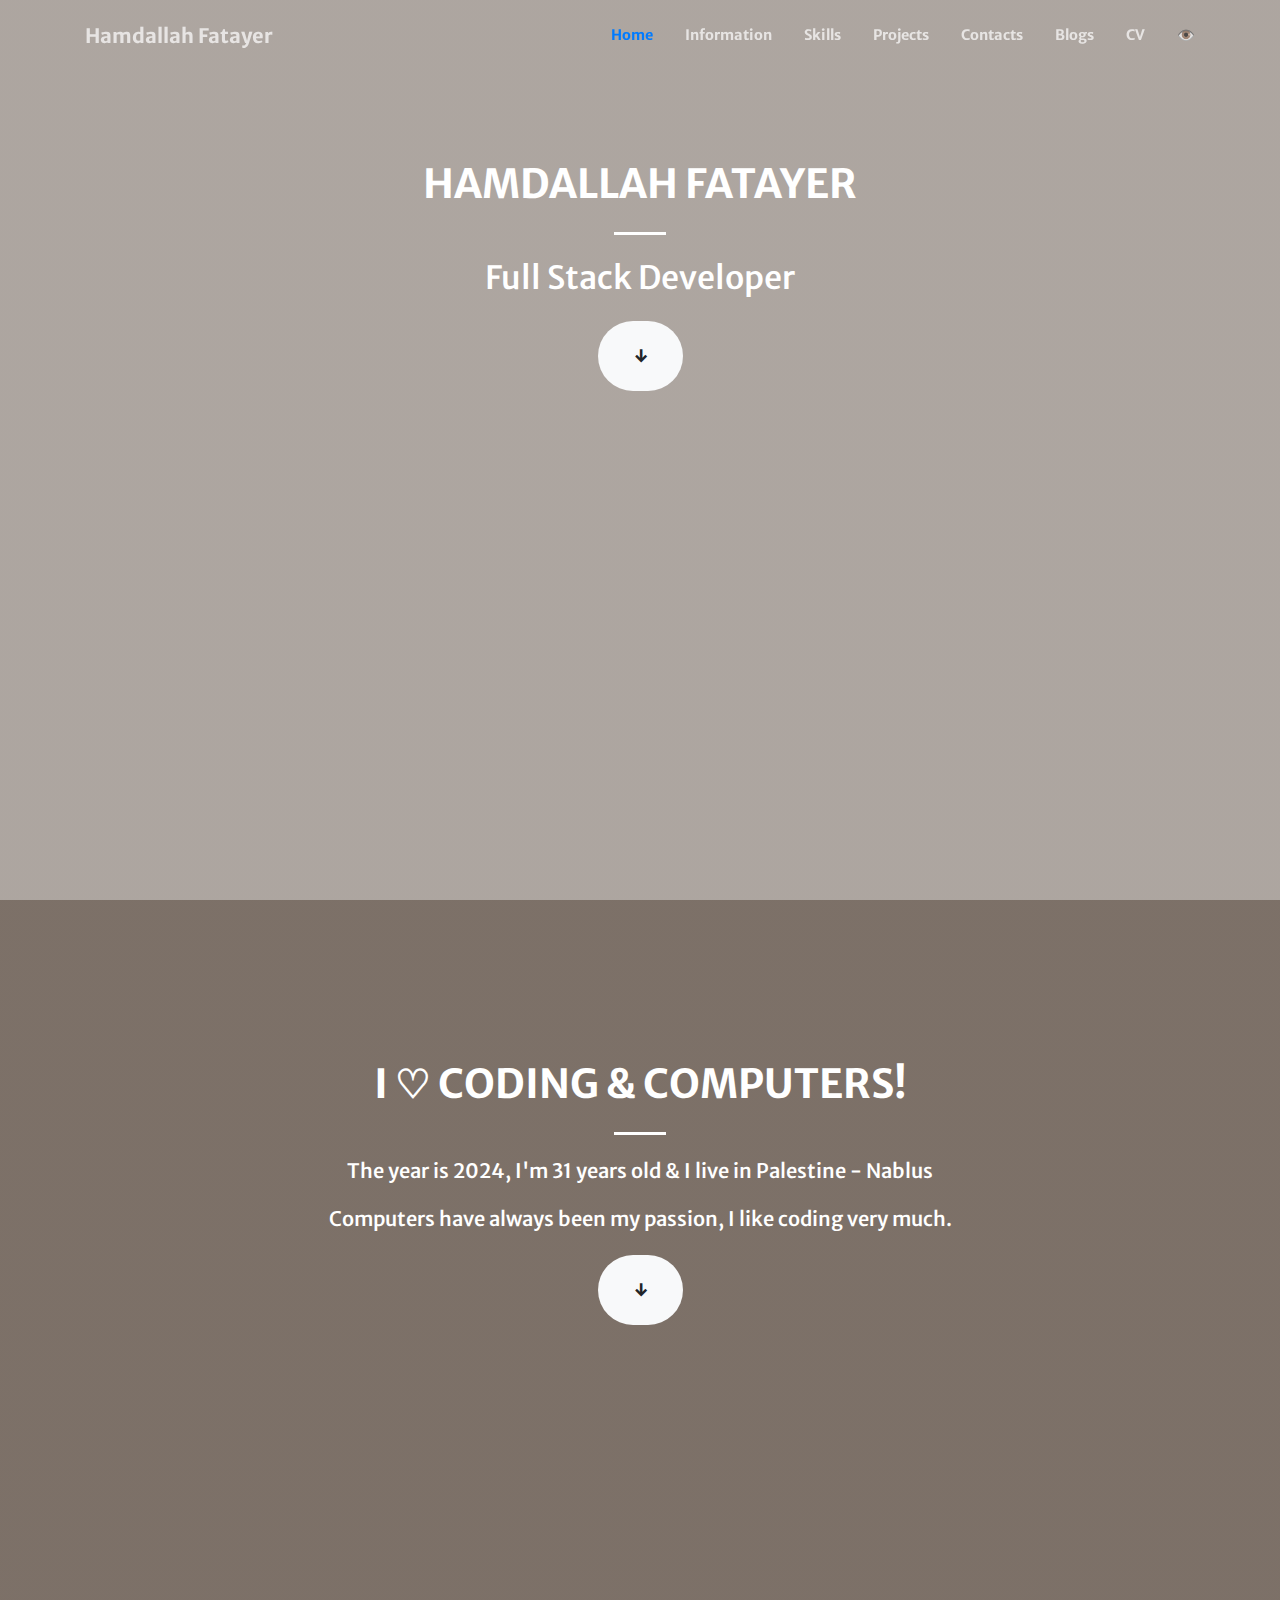
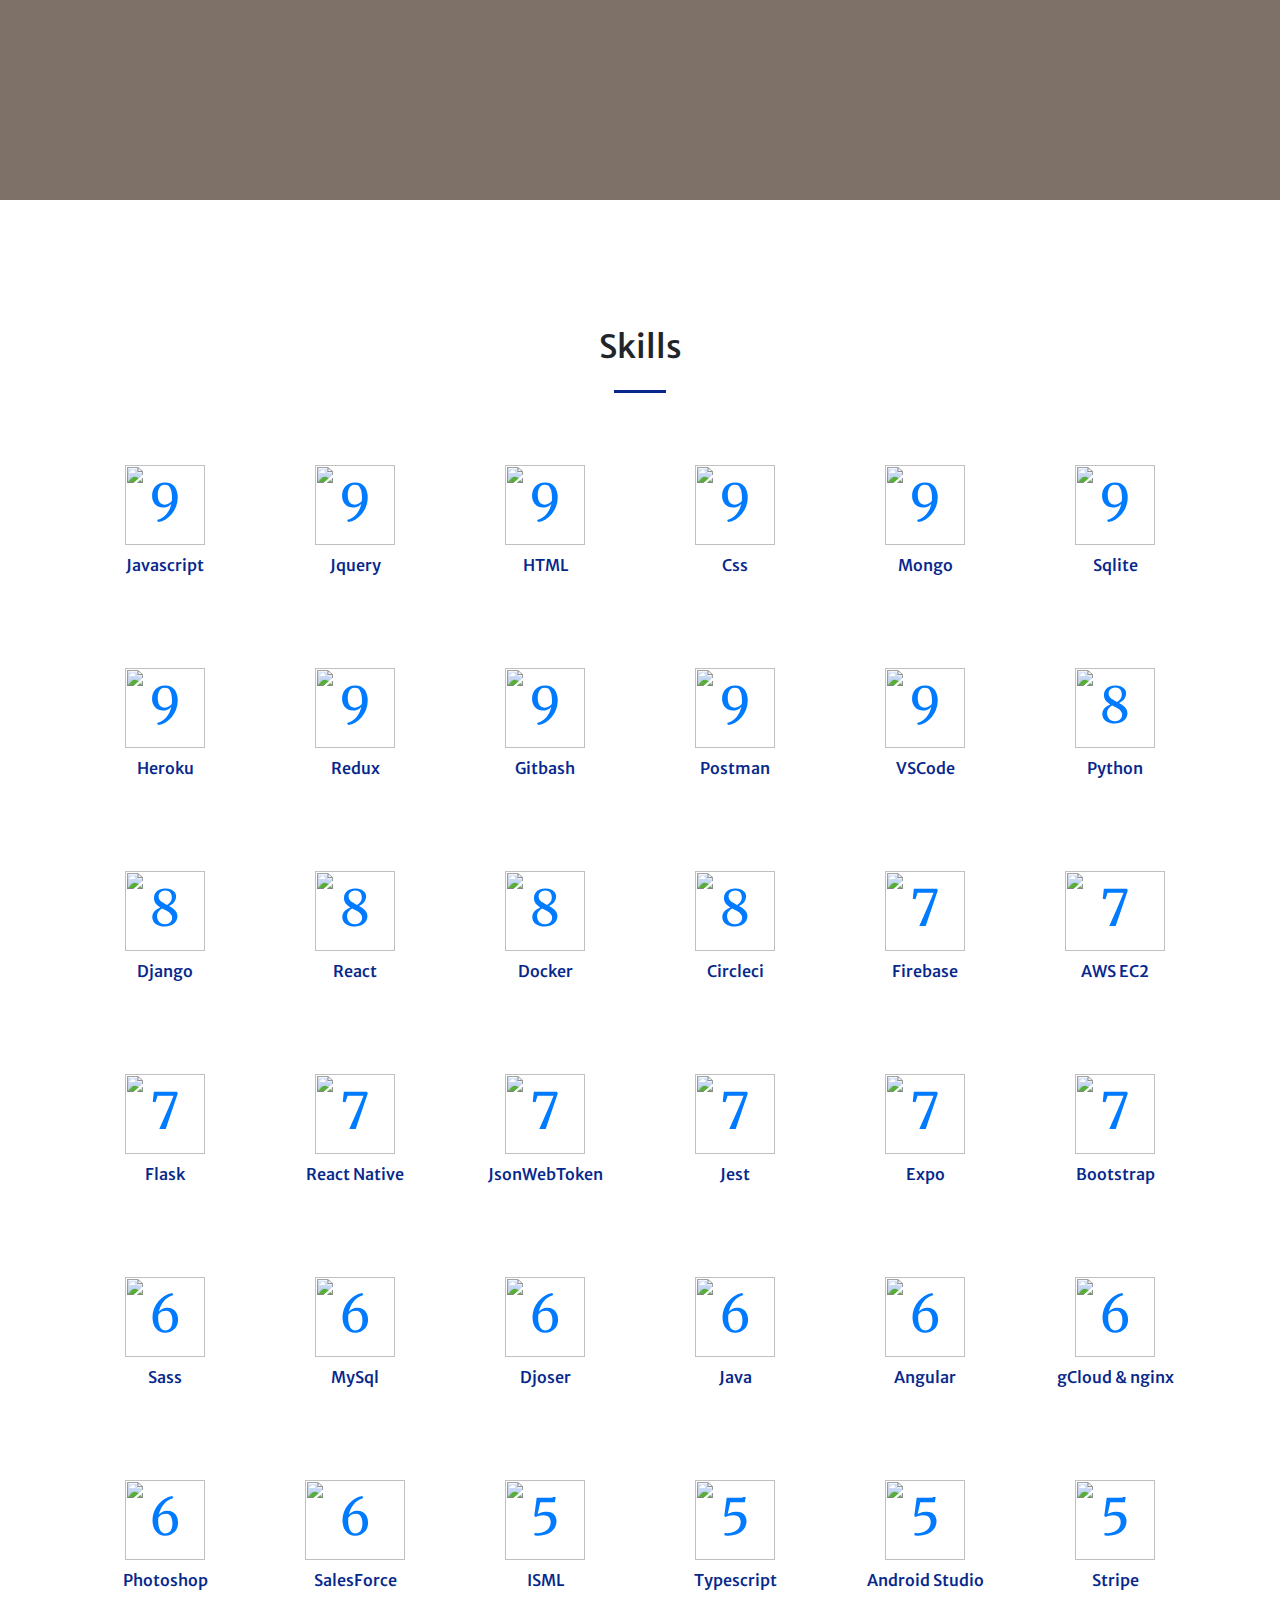
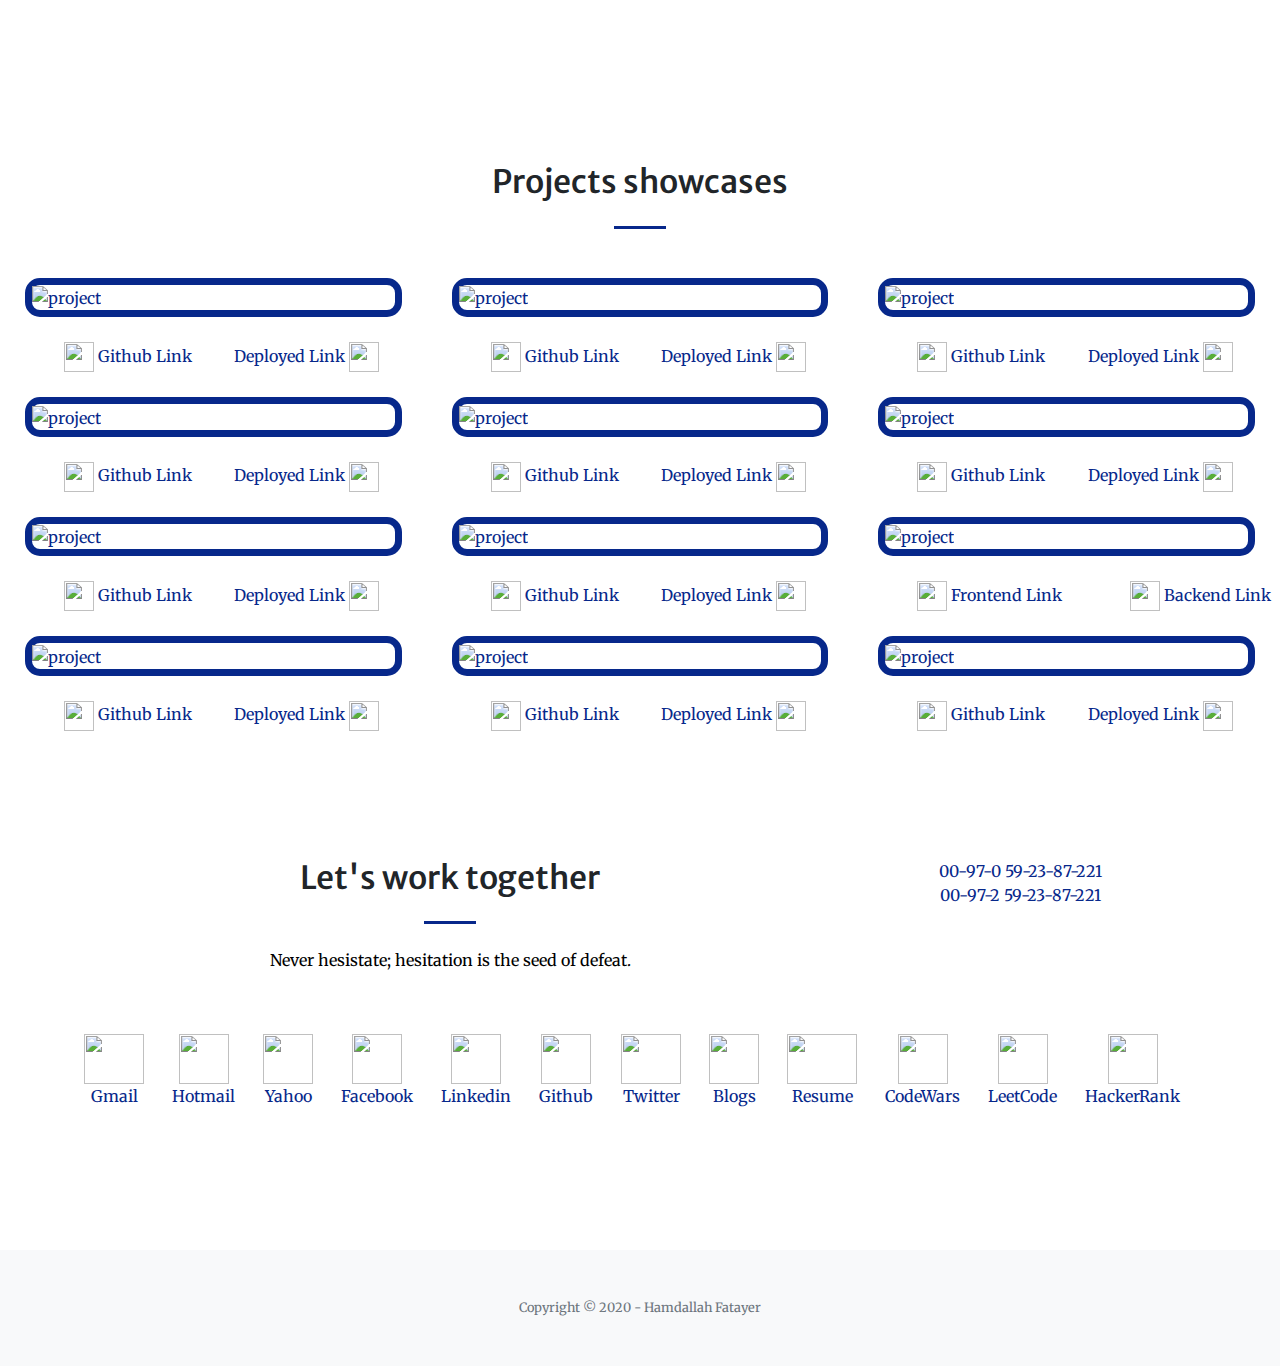
==== index.html @ 890519b6 "." ====
<!DOCTYPE html>
<html lang="en">

<head>
    <meta charset="utf-8" />
    <meta name="viewport" content="width=device-width, initial-scale=1, shrink-to-fit=no" />
    <meta name="description" content="" />
    <meta name="author" content="" />
    <title>Hamdallah Fatayer</title>
    <!-- Favicon-->
    <link rel="icon" type="image/x-icon" href="static/assets/img/favicon.ico" />
    <!-- Font Awesome icons (free version)-->
    <script src="https://use.fontawesome.com/releases/v5.15.1/js/all.js" crossorigin="anonymous"></script>
    <!-- Google fonts-->
    <link href="https://fonts.googleapis.com/css?family=Merriweather+Sans:400,700" rel="stylesheet" />
    <link href="https://fonts.googleapis.com/css?family=Merriweather:400,300,300italic,400italic,700,700italic"
        rel="stylesheet" type="text/css" />
    <!-- Third party plugin CSS-->
    <link href="https://cdnjs.cloudflare.com/ajax/libs/magnific-popup.js/1.1.0/magnific-popup.min.css"
        rel="stylesheet" />
    <!-- Core theme CSS (includes Bootstrap)-->
    <link href="css.css" rel="stylesheet" />
</head>

<body id="page-top">
    <!-- Navigation-->
    <nav class="navbar navbar-expand-lg navbar-light fixed-top py-3" id="mainNav">
        <div class="container">
            <a class="navbar-brand js-scroll-trigger" href="#page-top">Hamdallah Fatayer</a>
            <button class="navbar-toggler navbar-toggler-right" type="button" data-toggle="collapse"
                data-target="#navbarResponsive" aria-controls="navbarResponsive" aria-expanded="false"
                aria-label="Toggle navigation"><span class="navbar-toggler-icon"></span></button>
            <div class="collapse navbar-collapse" id="navbarResponsive">
                <ul class="navbar-nav ml-auto my-2 my-lg-0">
                    <li class="nav-item"><a class="nav-link js-scroll-trigger" href="#home">Home</a></li>
                    <li class="nav-item"><a class="nav-link js-scroll-trigger" href="#information">Information</a></li>
                    <li class="nav-item"><a class="nav-link js-scroll-trigger" href="#skills">Skills</a></li>
                    <li class="nav-item"><a class="nav-link js-scroll-trigger" href="#portfolio">Projects</a></li>
                    <li class="nav-item"><a class="nav-link js-scroll-trigger" href="#contacts">Contacts</a></li>
                    <li class="nav-item"><a class="nav-link js-scroll-trigger"
                            href="https://hamdallahfatayer.blogspot.com/" target="_blank">Blogs</a></li>
                    <li class="nav-item"><a class="nav-link js-scroll-trigger"
                            href="https://drive.google.com/file/d/1QhxyIwPO_ka_cgSjsZpjUd3bRYrobIJH/view?usp=sharing"
                            target="_blank">CV</a></li>
                    <li class="nav-item"><a class="nav-link js-scroll-trigger" id='views'>👁</a></li>
                </ul>
            </div>
        </div>
    </nav>
    <!-- Home-->
    <header class="masthead" id='home'>
        <div class="container h-100">
            <div class="row h-100 align-items-center justify-content-center text-center">
                <div class="col-lg-10 align-self-end">
                    <h1 class="text-uppercase text-white font-weight-bold">Hamdallah Fatayer</h1>
                    <hr class="divider light my-4" />
                </div>
                <div class="col-lg-8 align-self-baseline">
                    <h2 class="mb-4" style="color:white">Full Stack Developer</h2>
                    <a class="btn btn-light btn-xl js-scroll-trigger" style="font-size: 20px" href="#information">↓</a>
                </div>
            </div>
        </div>
    </header>
    <!-- Main-->
    <header class="masthead2" id="information">
        <div class="container h-100">
            <div class="row h-100 align-items-center justify-content-center text-center">
                <div class="col-lg-10 align-self-end">
                    <h1 class="text-uppercase text-white font-weight-bold">I ♡ Coding & Computers!</h1>
                    <hr class="divider light my-4" />
                </div>
                <div class="col-lg-8 align-self-baseline">
                    <h5 class="mb-4" style="color:white">The year is 2024, I'm 31 years old & I live in Palestine -
                        Nablus</h5>
                    <h5 class="mb-4" style="color:white">Computers have always been my passion, I like coding very much.
                    </h5>
                    <a class="btn btn-light btn-xl js-scroll-trigger" style="font-size: 20px" href="#skills">↓</a>
                </div>
            </div>
        </div>
    </header>
    <!-- Skills-->
    <section class="page-section" id="skills">
        <div class="container">
            <h2 class="text-center mt-0">Skills</h2>
            <hr class="divider my-4" />
            <div class="row">
                <div class="mt-5"
                    style="margin:35px; display:flex; flex-flow:column; align-items:center; width:120px; height:120px;">
                    <img class="flip-image" src="https://i.imgur.com/jiWIM42.png" width="80px" height="80px"></img>
                    <p class="rate">9</p>
                    <h3 class="h6 mb-2">Javascript</h3>
                </div>
                <div class="mt-5"
                    style="margin:35px; display:flex; flex-flow:column; align-items:center; width:120px; height:120px;">
                    <img class="flip-image"
                        src="https://encrypted-tbn0.gstatic.com/images?q=tbn:ANd9GcTfh0VmHkafOJ0l3uWTOlQen7rtCUWucOmm0w&usqp=CAU"
                        width="80px" height="80px"></img>
                    <p class="rate">9</p>
                    <h3 class="h6 mb-2">Jquery</h3>
                </div>
                <div class="mt-5"
                    style="margin:35px; display:flex; flex-flow:column; align-items:center; width:120px; height:120px;">
                    <img class="flip-image" src="https://i.imgur.com/KE9OK3U.png" width="80px" height="80px"></img>
                    <p class="rate">9</p>
                    <h3 class="h6 mb-2">HTML</h3>
                </div>
                <div class="mt-5"
                    style="margin:35px; display:flex; flex-flow:column; align-items:center; width:120px; height:120px;">
                    <img class="flip-image" src="https://i.imgur.com/5Q5BhxP.png" width="80px" height="80px"></img>
                    <p class="rate">9</p>
                    <h3 class="h6 mb-2">Css</h3>
                </div>
                <div class="mt-5"
                    style="margin:35px; display:flex; flex-flow:column; align-items:center; width:120px; height:120px;">
                    <img class="flip-image" src="https://i.imgur.com/PSXeVMv.jpg" width="80px" height="80px"></img>
                    <p class="rate">9</p>
                    <h3 class="h6 mb-2">Mongo</h3>
                </div>
                <div class="mt-5"
                    style="margin:35px; display:flex; flex-flow:column; align-items:center; width:120px; height:120px;">
                    <img class="flip-image" src="https://i.imgur.com/y23YJGp.png" width="80px" height="80px"></img>
                    <p class="rate">9</p>
                    <h3 class="h6 mb-2">Sqlite</h3>
                </div>
                <div class="mt-5"
                    style="margin:35px; display:flex; flex-flow:column; align-items:center; width:120px; height:120px;">
                    <img class="flip-image" src="https://i.imgur.com/Q5Ra0JT.png" width="80px" height="80px"></img>
                    <p class="rate">9</p>
                    <h3 class="h6 mb-2">Heroku</h3>
                </div>
                <div class="mt-5"
                    style="margin:35px; display:flex; flex-flow:column; align-items:center; width:120px; height:120px;">
                    <img class="flip-image" src="https://i.imgur.com/2ltrCrS.png" width="80px" height="80px"></img>
                    <p class="rate">9</p>
                    <h3 class="h6 mb-2">Redux</h3>
                </div>
                <div class="mt-5"
                    style="margin:35px; display:flex; flex-flow:column; align-items:center; width:120px; height:120px;">
                    <img class="flip-image" src="https://i.imgur.com/5ym77hX.png" width="80px" height="80px"></img>
                    <p class="rate">9</p>
                    <h3 class="h6 mb-2">Gitbash</h3>
                </div>
                <div class="mt-5"
                    style="margin:35px; display:flex; flex-flow:column; align-items:center; width:120px; height:120px;">
                    <img class="flip-image" src="https://i.imgur.com/DebnlRF.png" width="80px" height="80px"></img>
                    <p class="rate">9</p>
                    <h3 class="h6 mb-2">Postman</h3>
                </div>
                <div class="mt-5"
                    style="margin:35px; display:flex; flex-flow:column; align-items:center; width:120px; height:120px;">
                    <img class="flip-image" src="https://i.imgur.com/xgA8wZV.png" width="80px" height="80px"></img>
                    <p class="rate">9</p>
                    <h3 class="h6 mb-2">VSCode</h3>
                </div>
                <div class="mt-5"
                    style="margin:35px; display:flex; flex-flow:column; align-items:center; width:120px; height:120px;">
                    <img class="flip-image" src="https://i.imgur.com/asySM4L.png" width="80px" height="80px"></img>
                    <p class="rate">8</p>
                    <h3 class="h6 mb-2">Python</h3>
                </div>
                <div class="mt-5"
                    style="margin:35px; display:flex; flex-flow:column; align-items:center; width:120px; height:120px;">
                    <img class="flip-image" src="https://i.imgur.com/EHnE1Qc.png" width="80px" height="80px"></img>
                    <p class="rate">8</p>
                    <h3 class="h6 mb-2">Django</h3>
                </div>
                <div class="mt-5"
                    style="margin:35px; display:flex; flex-flow:column; align-items:center; width:120px; height:120px;">
                    <img class="flip-image" src="https://i.imgur.com/WrOKPRk.png" width="80px" height="80px"></img>
                    <p class="rate">8</p>
                    <h3 class="h6 mb-2">React</h3>
                </div>
                <div class="mt-5"
                    style="margin:35px; display:flex; flex-flow:column; align-items:center; width:120px; height:120px;">
                    <img class="flip-image" src="https://i.imgur.com/ri2cvJd.png" width="80px" height="80px"></img>
                    <p class="rate">8</p>
                    <h3 class="h6 mb-2">Docker</h3>
                </div>
                <div class="mt-5"
                    style="margin:35px; display:flex; flex-flow:column; align-items:center; width:120px; height:120px;">
                    <img class="flip-image" src="https://i.imgur.com/V4G3mHW.png" width="80px" height="80px"></img>
                    <p class="rate">8</p>
                    <h3 class="h6 mb-2">Circleci</h3>
                </div>
                <div class="mt-5"
                    style="margin:35px; display:flex; flex-flow:column; align-items:center; width:120px; height:120px;">
                    <img class="flip-image" src="https://i.imgur.com/e5mpI2E.png" width="80px" height="80px"></img>
                    <p class="rate">7</p>
                    <h3 class="h6 mb-2">Firebase</h3>
                </div>
                <div class="mt-5"
                    style="margin:35px; display:flex; flex-flow:column; align-items:center; width:120px; height:120px;">
                    <img class="flip-image" src="https://i.imgur.com/xtCbXda.png" width="100px" height="80px"></img>
                    <p class="rate">7</p>
                    <h3 class="h6 mb-2">AWS EC2</h3>
                </div>
                <div class="mt-5"
                    style="margin:35px; display:flex; flex-flow:column; align-items:center; width:120px; height:120px;">
                    <img class="flip-image" src="https://i.imgur.com/qFQHrf8.png" width="80px" height="80px"></img>
                    <p class="rate">7</p>
                    <h3 class="h6 mb-2">Flask</h3>
                </div>
                <div class="mt-5"
                    style="margin:35px; display:flex; flex-flow:column; align-items:center; width:120px; height:120px;">
                    <img class="flip-image" src="https://i.imgur.com/rB9nqvD.png" width="80px" height="80px"></img>
                    <p class="rate">7</p>
                    <h3 class="h6 mb-2">React Native</h3>
                </div>
                <div class="mt-5"
                    style="margin:35px; display:flex; flex-flow:column; align-items:center; width:120px; height:120px;">
                    <img class="flip-image"
                        src="https://i2.wp.com/blog.logrocket.com/wp-content/uploads/2019/07/Screen-Shot-2018-10-11-at-1.40.06-PM.png?fit=1016%2C1034&ssl=1"
                        width="80px" height="80px"></img>
                    <p class="rate">7</p>
                    <h3 class="h6 mb-2">JsonWebToken</h3>
                </div>
                <div class="mt-5"
                    style="margin:35px; display:flex; flex-flow:column; align-items:center; width:120px; height:120px;">
                    <img class="flip-image" src="https://i.imgur.com/16ezo9A.png" width="80px" height="80px"></img>
                    <p class="rate">7</p>
                    <h3 class="h6 mb-2">Jest</h3>
                </div>
                <div class="mt-5"
                    style="margin:35px; display:flex; flex-flow:column; align-items:center; width:120px; height:120px;">
                    <img class="flip-image" src="https://i.imgur.com/tYPleps.png" width="80px" height="80px"></img>
                    <p class="rate">7</p>
                    <h3 class="h6 mb-2">Expo</h3>
                </div>
                <div class="mt-5"
                    style="margin:35px; display:flex; flex-flow:column; align-items:center; width:120px; height:120px;">
                    <img class="flip-image" src="https://miro.medium.com/max/320/0*_rAD9NgK7l6KSlNc.png" width="80px"
                        height="80px"></img>
                    <p class="rate">7</p>
                    <h3 class="h6 mb-2">Bootstrap</h3>
                </div>
                <div class="mt-5"
                    style="margin:35px; display:flex; flex-flow:column; align-items:center; width:120px; height:120px;">
                    <img class="flip-image" src="https://sass-lang.com/assets/img/styleguide/seal-color-aef0354c.png"
                        width="80px" height="80px"></img>
                    <p class="rate">6</p>
                    <h3 class="h6 mb-2">Sass</h3>
                </div>
                <div class="mt-5"
                    style="margin:35px; display:flex; flex-flow:column; align-items:center; width:120px; height:120px;">
                    <img class="flip-image" src="https://i.imgur.com/kk1H10U.png" width="80px" height="80px"></img>
                    <p class="rate">6</p>
                    <h3 class="h6 mb-2">MySql</h3>
                </div>
                <div class="mt-5"
                    style="margin:35px; display:flex; flex-flow:column; align-items:center; width:120px; height:120px;">
                    <img class="flip-image" src="https://i.imgur.com/xNJswrQ.png" width="80px" height="80px"></img>
                    <p class="rate">6</p>
                    <h3 class="h6 mb-2">Djoser</h3>
                </div>
                <div class="mt-5"
                    style="margin:35px; display:flex; flex-flow:column; align-items:center; width:120px; height:120px;">
                    <img class="flip-image" src="https://i.imgur.com/TfH1xvo.png" width="80px" height="80px"></img>
                    <p class="rate">6</p>
                    <h3 class="h6 mb-2">Java</h3>
                </div>
                <div class="mt-5"
                    style="margin:35px; display:flex; flex-flow:column; align-items:center; width:120px; height:120px;">
                    <img class="flip-image" src="https://cdn.worldvectorlogo.com/logos/angular-icon.svg" width="80px"
                        height="80px"></img>
                    <p class="rate">6</p>
                    <h3 class="h6 mb-2">Angular</h3>
                </div>
                <div class="mt-5"
                    style="margin:35px; display:flex; flex-flow:column; align-items:center; width:120px; height:120px;">
                    <img class="flip-image" src="https://i.imgur.com/0pC9qlp.png" width="80px" height="80px"></img>
                    <p class="rate">6</p>
                    <h3 class="h6 mb-2">gCloud & nginx</h3>
                </div>
                <div class="mt-5"
                    style="margin:35px; display:flex; flex-flow:column; align-items:center; width:120px; height:120px;">
                    <img class="flip-image" src="https://i.imgur.com/NUloDu6.png" width="80px" height="80px"></img>
                    <p class="rate">6</p>
                    <h3 class="h6 mb-2">Photoshop</h3>
                </div>
                <div class="mt-5"
                    style="margin:35px; display:flex; flex-flow:column; align-items:center; width:120px; height:120px;">
                    <img class="flip-image"
                        src="https://upload.wikimedia.org/wikipedia/commons/thumb/f/f9/Salesforce.com_logo.svg/1024px-Salesforce.com_logo.svg.png"
                        width="100px" height="80px"></img>
                    <p class="rate">6</p>
                    <h3 class="h6 mb-2">SalesForce</h3>
                </div>
                <div class="mt-5"
                    style="margin:35px; display:flex; flex-flow:column; align-items:center; width:120px; height:120px;">
                    <img class="flip-image" src="https://i.imgur.com/Bmk6jyC.png" width="80px" height="80px"></img>
                    <p class="rate">5</p>
                    <h3 class="h6 mb-2">ISML</h3>
                </div>
                <div class="mt-5"
                    style="margin:35px; display:flex; flex-flow:column; align-items:center; width:120px; height:120px;">
                    <img class="flip-image"
                        src="https://upload.wikimedia.org/wikipedia/commons/thumb/4/4c/Typescript_logo_2020.svg/1200px-Typescript_logo_2020.svg.png"
                        width="80px" height="80px"></img>
                    <p class="rate">5</p>
                    <h3 class="h6 mb-2">Typescript</h3>
                </div>
                <div class="mt-5"
                    style="margin:35px; display:flex; flex-flow:column; align-items:center; width:120px; height:120px;">
                    <img class="flip-image" src="https://i.imgur.com/Fa99T1d.png" width="80px" height="80px"></img>
                    <p class="rate">5</p>
                    <h3 class="h6 mb-2">Android Studio</h3>
                </div>
                <div class="mt-5"
                    style="margin:35px; display:flex; flex-flow:column; align-items:center; width:120px; height:120px;">
                    <img class="flip-image" src="https://cdn.iconscout.com/icon/free/png-512/stripe-2-498440.png"
                        width="80px" height="80px"></img>
                    <p class="rate">5</p>
                    <h3 class="h6 mb-2">Stripe</h3>
                </div>
            </div>
        </div>
    </section>
    <!-- Portfolio-->
    <div id="portfolio">
        <h2 class="text-center mt-0">Projects showcases</h2>
        <hr class="divider my-4" />
        <div class="container-fluid p-0">
            <div class="row no-gutters">
                <div class="col-lg-4 col-sm-6">
                    <a class="portfolio-box" href="#home">
                        <img class="img-fluid" src="https://i.imgur.com/nqobfru.png" alt="project" />
                        <div class="portfolio-box-caption p-3">
                            <div class="project-name" style="color:white;font-weight: bolder;">This Portfolio</div>
                            <div class="project-name" style="color:white">Frontend: Templates - Django</div>
                            <div class="project-name" style="color:white">Backend: Flask</div>
                            <div class="project-name" style="color:white">Database: MongoDB - Atlas</div>
                            <div class="project-name" style="color:white">Deploy: AWS-EC2 + Docker</div>
                        </div>
                    </a>
                    <a href="https://github.com/Hamdalla2/Portfolio" target="_blank" style="margin-left: 5vw;"><img
                            src="https://icon-library.com/images/github-icon-svg/github-icon-svg-13.jpg" width="30px"
                            height="30px"></img> Github Link </a>
                    <a href="#home" style="margin-left: 3vw;"> Deployed Link <img
                            src="https://cdn.icon-icons.com/icons2/1875/PNG/512/deploy_120090.png" width="30px"
                            height="30px"></img></a>
                </div>
                <div class="col-lg-4 col-sm-6">
                    <a class="portfolio-box" href="https://legacy-hotels2.herokuapp.com/" target="_blank">
                        <img class="img-fluid" src="https://i.imgur.com/l3795GA.png" alt="project" />
                        <div class="portfolio-box-caption p-3">
                            <div class="project-name" style="color:white;font-weight: bolder;">Hotel Finder Website
                            </div>
                            <div class="project-name" style="color:white">Frontend: React + Redux + Persist</div>
                            <div class="project-name" style="color:white">Backend: Express + GoogleMap + API</div>
                            <div class="project-name" style="color:white">Database: MongoDB - Atlas</div>
                            <div class="project-name" style="color:white">Deploy: Heroku</div>
                        </div>
                    </a>
                    <a href="https://github.com/Hamdalla2/GreenFieldLegacy" target="_blank"
                        style="margin-left: 5vw;"><img
                            src="https://icon-library.com/images/github-icon-svg/github-icon-svg-13.jpg" width="30px"
                            height="30px"></img> Github Link </a>
                    <a href="https://legacy-hotels2.herokuapp.com/" target="_blank" style="margin-left: 3vw;"> Deployed
                        Link <img src="https://cdn.icon-icons.com/icons2/1875/PNG/512/deploy_120090.png" width="30px"
                            height="30px"></img></a>
                </div>
                <div class="col-lg-4 col-sm-6">
                    <a class="portfolio-box" href="https://kiddoi.web.app/" target="_blank">
                        <img class="img-fluid" src="https://i.imgur.com/DiLGVFQ.png" alt="project" />
                        <div class="portfolio-box-caption p-3">
                            <div class="project-name" style="color:white;font-weight: bolder;">Android & Web App</div>
                            <div class="project-name" style="color:white">Frontend: ReactNative + Expo</div>
                            <div class="project-name" style="color:white">Backend: Django + Djoser + JWT</div>
                            <div class="project-name" style="color:white">Database: gCloudSql</div>
                            <div class="project-name" style="color:white">Testing: CircleCi</div>
                            <div class="project-name" style="color:white">Deploy: APK + Firebase</div>
                        </div>
                    </a>
                    <a href="https://github.com/Hamdalla2/Kiddo-1" target="_blank" style="margin-left: 5vw;"><img
                            src="https://icon-library.com/images/github-icon-svg/github-icon-svg-13.jpg" width="30px"
                            height="30px"></img> Github Link </a>
                    <a href="https://kiddoi.web.app/" target="_blank" style="margin-left: 3vw;"> Deployed Link <img
                            src="https://cdn.icon-icons.com/icons2/1875/PNG/512/deploy_120090.png" width="30px"
                            height="30px"></img></a>
                </div>
                <div class="col-lg-4 col-sm-6">
                    <a class="portfolio-box" href="https://twittrer2.web.app/" target="_blank">
                        <img class="img-fluid" src="https://i.imgur.com/RcZnaBj.png" alt="project" />
                        <div class="portfolio-box-caption p-3">
                            <div class="project-name" style="color:white;font-weight: bolder;">Twitter Replica</div>
                            <div class="project-name" style="color:white">Frontend: React - Redux</div>
                            <div class="project-name" style="color:white">Backend: Flask</div>
                            <div class="project-name" style="color:white">Database: MongoDB - Atlas</div>
                            <div class="project-name" style="color:white">Deploy: Heruko + Docker</div>
                        </div>
                    </a>
                    <a href="https://github.com/Twittrer/TwitterRepo" target="_blank" style="margin-left: 5vw;"><img
                            src="https://icon-library.com/images/github-icon-svg/github-icon-svg-13.jpg" width="30px"
                            height="30px"></img> Github Link </a>
                    <a href="https://twittrer2.web.app/" target="_blank" style="margin-left: 3vw;"> Deployed Link <img
                            src="https://cdn.icon-icons.com/icons2/1875/PNG/512/deploy_120090.png" width="30px"
                            height="30px"></img></a>
                </div>
                <div class="col-lg-4 col-sm-6">
                    <a class="portfolio-box" href="https://connectfourxoro.herokuapp.com/" target="_blank">
                        <img class="img-fluid" src="https://i.imgur.com/SNsj9dT.png" alt="project" />
                        <div class="portfolio-box-caption">
                            <div class="project-name" style="color:white;font-weight: bolder;">Connect Four Game</div>
                            <div class="project-name" style="color:white">Html + Css</div>
                            <div class="project-name" style="color:white">Javascript + Jquery</div>
                            <div class="project-name" style="color:white">Deploy: Heroku</div>
                        </div>
                    </a>
                    <a href="https://github.com/Hamdalla2/challenge_4" target="_blank" style="margin-left: 5vw;"><img
                            src="https://icon-library.com/images/github-icon-svg/github-icon-svg-13.jpg" width="30px"
                            height="30px"></img> Github Link </a>
                    <a href="https://connectfourxoro.herokuapp.com/" target="_blank" style="margin-left: 3vw;"> Deployed
                        Link <img src="https://cdn.icon-icons.com/icons2/1875/PNG/512/deploy_120090.png" width="30px"
                            height="30px"></img></a>
                </div>
                <div class="col-lg-4 col-sm-6">
                    <a class="portfolio-box" href="https://gamesio.herokuapp.com/" target="_blank">
                        <img class="img-fluid" src="https://i.imgur.com/n2MuZ3U.png" alt="project" />
                        <div class="portfolio-box-caption">
                            <div class="project-name" style="color:white;font-weight: bolder;">Game Hosting Website
                            </div>
                            <div class="project-name" style="color:white">Frontend: React + Redux</div>
                            <div class="project-name" style="color:white">Backend: Nodejs + Express</div>
                            <div class="project-name" style="color:white">Database: MongoDB - Compass</div>
                            <div class="project-name" style="color:white">Deploy: Heroku + Firebase</div>
                        </div>
                    </a>
                    <a href="https://github.com/Hamdalla2/GreenField" target="_blank" style="margin-left: 5vw;"><img
                            src="https://icon-library.com/images/github-icon-svg/github-icon-svg-13.jpg" width="30px"
                            height="30px"></img> Github Link </a>
                    <a href="https://gamesio.herokuapp.com/" target="_blank" style="margin-left: 3vw;"> Deployed Link
                        <img src="https://cdn.icon-icons.com/icons2/1875/PNG/512/deploy_120090.png" width="30px"
                            height="30px"></img></a>
                </div>
                <div class="col-lg-4 col-sm-6">
                    <a class="portfolio-box" href="http://candyvendingmachine.surge.sh/" target="_blank">
                        <img class="img-fluid" src="https://i.imgur.com/S6BI2gA.png" alt="project" />
                        <div class="portfolio-box-caption">
                            <div class="project-name" style="color:white;font-weight: bolder;">Candy Vending Machine
                            </div>
                            <div class="project-name" style="color:white">Frontend: React + Redux</div>
                            <div class="project-name" style="color:white">Deploy: Surge</div>
                        </div>
                    </a>
                    <a href="https://github.com/Hamdalla2/vending-machine" target="_blank"
                        style="margin-left: 5vw;"><img
                            src="https://icon-library.com/images/github-icon-svg/github-icon-svg-13.jpg" width="30px"
                            height="30px"></img> Github Link </a>
                    <a href="https://candyvendingmachine.surge.sh/" target="_blank" style="margin-left: 3vw;"> Deployed
                        Link <img src="https://cdn.icon-icons.com/icons2/1875/PNG/512/deploy_120090.png" width="30px"
                            height="30px"></img></a>
                </div>
                <div class="col-lg-4 col-sm-6">
                    <a class="portfolio-box" href="https:quicksearch.surge.sh" target="_blank">
                        <img class="img-fluid" src="https://i.imgur.com/S80ldtP.png" alt="project" />
                        <div class="portfolio-box-caption">
                            <div class="project-name" style="color:white;font-weight: bolder;">Quick Search</div>
                            <div class="project-name" style="color:white">Frontend: React</div>
                            <div class="project-name" style="color:white">Deploy: Surge</div>
                        </div>
                    </a>
                    <a href="https://github.com/PurpleWitch/HatchwaysTask" target="_blank"
                        style="margin-left: 5vw;"><img
                            src="https://icon-library.com/images/github-icon-svg/github-icon-svg-13.jpg" width="30px"
                            height="30px"></img> Github Link </a>
                    <a href="https://quicksearch.surge.sh" target="_blank" style="margin-left: 3vw;"> Deployed Link <img
                            src="https://cdn.icon-icons.com/icons2/1875/PNG/512/deploy_120090.png" width="30px"
                            height="30px"></img></a>
                </div>
                <div class="col-lg-4 col-sm-6">
                    <a class="portfolio-box" href="https://i.imgur.com/nBbHDNi.png" target="_blank">
                        <img class="img-fluid" src="https://i.imgur.com/nBbHDNi.png" alt="project" />
                        <div class="portfolio-box-caption">
                            <div class="project-name" style="color:white;font-weight: bolder;">Food Supply Mobile (b2b)
                            </div>
                            <div class="project-name" style="color:white">Frontend: React + Redux</div>
                            <div class="project-name" style="color:white">Backend: Java - Spring Boot</div>
                            <div class="project-name" style="color:white">Database: MongoDB - Atlas</div>
                            <div class="project-name" style="color:white">Deploy: APK</div>
                        </div>
                    </a>
                    <a href="https://github.com/Hamdalla2/foodstore-frontend" target="_blank"
                        style="margin-left: 5vw;"><img
                            src="https://icon-library.com/images/github-icon-svg/github-icon-svg-13.jpg" width="30px"
                            height="30px"></img> Frontend Link </a>
                    <a href="https://github.com/Hamdalla2/foodstore-backend" target="_blank"
                        style="margin-left: 5vw;"><img
                            src="https://icon-library.com/images/github-icon-svg/github-icon-svg-13.jpg" width="30px"
                            height="30px"></img> Backend Link </a>
                </div>
                <div class="col-lg-4 col-sm-6">
                    <a class="portfolio-box" href="https://marketxoro.herokuapp.com/" target="_blank">
                        <img class="img-fluid" src="https://i.imgur.com/g6OoGxl.png" alt="project" />
                        <div class="portfolio-box-caption">
                            <div class="project-name" style="color:white;font-weight: bolder;">Online Shopping
                                Simulation Game</div>
                            <div class="project-name" style="color:white">Frontend: React</div>
                            <div class="project-name" style="color:white">Backend: Nodejs + Express</div>
                            <div class="project-name" style="color:white">Database: Mysql</div>
                            <div class="project-name" style="color:white">Deploy: Heroku</div>
                        </div>
                    </a>
                    <a href="https://github.com/Hamdalla2/rbkwbp2-mvp" target="_blank" style="margin-left: 5vw;"><img
                            src="https://icon-library.com/images/github-icon-svg/github-icon-svg-13.jpg" width="30px"
                            height="30px"></img> Github Link </a>
                    <a href="https://marketxoro.herokuapp.com/" target="_blank" style="margin-left: 3vw;"> Deployed Link
                        <img src="https://cdn.icon-icons.com/icons2/1875/PNG/512/deploy_120090.png" width="30px"
                            height="30px"></img></a>
                </div>
                <div class="col-lg-4 col-sm-6">
                    <a class="portfolio-box" href="https://towersxoro.herokuapp.com/" target="_blank">
                        <img class="img-fluid" src="https://i.imgur.com/wjARZ8K.png" alt="project" />
                        <div class="portfolio-box-caption p-3">
                            <div class="project-name" style="color:white;font-weight: bolder;">Fire Tower Game</div>
                            <div class="project-name" style="color:white">Html + Css</div>
                            <div class="project-name" style="color:white">Javascript + Jquery</div>
                            <div class="project-name" style="color:white">Deploy: Heroku</div>
                        </div>
                    </a>
                    <a href="https://github.com/Hamdalla2/towers" target="_blank" style="margin-left: 5vw;"><img
                            src="https://icon-library.com/images/github-icon-svg/github-icon-svg-13.jpg" width="30px"
                            height="30px"></img> Github Link </a>
                    <a href="https://towersxoro.herokuapp.com/" target="_blank" style="margin-left: 3vw;"> Deployed Link
                        <img src="https://cdn.icon-icons.com/icons2/1875/PNG/512/deploy_120090.png" width="30px"
                            height="30px"></img></a>
                </div>
                <div class="col-lg-4 col-sm-6">
                    <a class="portfolio-box" href="https://tictactoexoro.herokuapp.com/index.html" target="_blank">
                        <img class="img-fluid" src="https://i.imgur.com/iGRAkCl.png" alt="project" />
                        <div class="portfolio-box-caption">
                            <div class="project-name" style="color:white;font-weight: bolder;">Tic Tac Toe Game</div>
                            <div class="project-name" style="color:white">Html + Css</div>
                            <div class="project-name" style="color:white">Javascript + Jquery</div>
                            <div class="project-name" style="color:white">Deploy: Heroku</div>
                        </div>
                    </a>
                    <a href="https://github.com/Hamdalla2/challenge_1" target="_blank" style="margin-left: 5vw;"><img
                            src="https://icon-library.com/images/github-icon-svg/github-icon-svg-13.jpg" width="30px"
                            height="30px"></img> Github Link </a>
                    <a href="https://tictactoexoro.herokuapp.com/index.html" target="_blank" style="margin-left: 3vw;">
                        Deployed Link <img src="https://cdn.icon-icons.com/icons2/1875/PNG/512/deploy_120090.png"
                            width="30px" height="30px"></img></a>
                </div>
            </div>
        </div>
    </div>
    <!-- Contacts-->
    <section class="page-section" id="contacts">
        <div class="container">
            <div class="row justify-content-center">
                <div class="col-lg-8 text-center">
                    <h2 class="mt-0">Let's work together</h2>
                    <hr class="divider my-4" />
                    <p class="mb-5" style="color:black">Never hesistate; hesitation is the seed of defeat.</p>
                </div>
                <div class="col-lg-4 ml-auto text-center mb-5 mb-lg-0">
                    <a href="tel:00970592387221"><i class="fas fa-phone fa-3x mb-3 text-muted"></i></a>
                    <a href="tel:00970592387221">
                        <div>00-97-0 59-23-87-221</div>
                    </a>
                    <a href="tel:00970592387221">
                        <div>00-97-2 59-23-87-221</div>
                    </a>
                </div>
            </div>
            <div class="row">
                <div class="text-center" style="margin:14px;">
                    <a href="mailto:hamdalla9@gmail.com"><img src="https://i.imgur.com/sCJuAIP.png" width="60px"
                            height="50px"></img></a>
                    <a class="d-block" href="mailto:hamdalla9@gmail.com">Gmail</a>
                </div>
                <div class="text-center" style="margin:14px;">
                    <a href="mailto:hamdalla2@hotmail.com"><img src="https://i.imgur.com/8L6Okpv.png" width="50px"
                            height="50px"></img></a>
                    <a class="d-block" href="mailto:hamdalla2@hotmail.com">Hotmail</a>
                </div>
                <div class="text-center" style="margin:14px;">
                    <a href="mailto:hamdalla2@yahoo.com"><img
                            src="https://cdn1.iconfinder.com/data/icons/smallicons-logotypes/32/yahoo-512.png"
                            width="50px" height="50px"></img></a>
                    <a class="d-block" href="mailto:hamdalla2@yahoo.com">Yahoo</a>
                </div>
                <div class="text-center" style="margin:14px;">
                    <a href="https://www.facebook.com/hamdallah.fatayer" target="_blank"><img
                            src="https://i.imgur.com/4J5K7oh.png" width="50px" height="50px"></img></a>
                    <a class="d-block" href="https://www.facebook.com/hamdallah.fatayer" target="_blank">Facebook</a>
                </div>
                <div class="text-center" style="margin:14px;">
                    <a href="https://www.linkedin.com/in/hamdallah-fatayer-08052476/" target="_blank"><img
                            src="https://i.imgur.com/t55V1Qt.png" width="50px" height="50px"></img></a>
                    <a class="d-block" href="https://www.linkedin.com/in/hamdallah-fatayer-08052476/"
                        target="_blank">Linkedin</a>
                </div>
                <div class="text-center" style="margin:14px;">
                    <a href="https://github.com/Hamdalla2" target="_blank"><img
                            src="https://image.flaticon.com/icons/png/512/25/25231.png" width="50px"
                            height="50px"></img></a>
                    <a class="d-block" href="https://github.com/Hamdalla2" target="_blank">Github</a>
                </div>
                <div class="text-center" style="margin:14px;">
                    <a href="https://twitter.com/hamdalla2" target="_blank"><img src="https://i.imgur.com/f9UfHh0.png"
                            width="60px" height="50px"></img></a>
                    <a class="d-block" href="https://twitter.com/hamdalla2" target="_blank">Twitter</a>
                </div>
                <div class="text-center" style="margin:14px;">
                    <a href="https://hamdallahfatayer.blogspot.com/" target="_blank"><img
                            src="https://cdn0.iconfinder.com/data/icons/social-networks-and-media-flat-icons/136/Social_Media_Socialmedia_network_share_socialnetwork_network-22-512.png"
                            width="50px" height="50px"></img></a>
                    <a class="d-block" href="https://hamdallahfatayer.blogspot.com/" target="_blank">Blogs</a>
                </div>
                <div class="text-center" style="margin:14px;">
                    <a href="https://drive.google.com/file/d/1QhxyIwPO_ka_cgSjsZpjUd3bRYrobIJH/view?usp=sharing"
                        target="_blank"><img src="https://i.imgur.com/cAKFeys.png" width="70px" height="50px"></img></a>
                    <a class="d-block"
                        href="https://drive.google.com/file/d/1QhxyIwPO_ka_cgSjsZpjUd3bRYrobIJH/view?usp=sharing"
                        target="_blank">Resume</a>
                </div>
                <div class="text-center" style="margin:14px;">
                    <a href="https://www.codewars.com/users/Hamdallah%20Fatayer" target="_blank"><img
                            src="https://i.imgur.com/omkUMc2.png" width="50px" height="50px"></img></a>
                    <a class="d-block" href="https://www.codewars.com/users/Hamdallah%20Fatayer"
                        target="_blank">CodeWars</a>
                </div>
                <div class="text-center" style="margin:14px;">
                    <a href="https://leetcode.com/hamdalla9/" target="_blank"><img
                            src="https://user-images.githubusercontent.com/36547915/97088991-45da5d00-1652-11eb-900f-80d106540f4f.png"
                            width="50px" height="50px"></img></a>
                    <a class="d-block" href="https://leetcode.com/hamdalla9/" target="_blank">LeetCode</a>
                </div>
                <div class="text-center" style="margin:14px;">
                    <a href="https://www.hackerrank.com/hamdalla9" target="_blank"><img
                            src="https://cdn3.iconfinder.com/data/icons/logos-and-brands-adobe/512/160_Hackerrank-512.png"
                            width="50px" height="50px"></img></a>
                    <a class="d-block" href="https://www.hackerrank.com/hamdalla9" target="_blank">HackerRank</a>
                </div>
            </div>
        </div>
    </section>
    <!-- Footer-->
    <footer class="bg-light py-5">
        <div class="container">
            <div class="small text-center text-muted">Copyright © 2020 - Hamdallah Fatayer</div>
        </div>
    </footer>
    <!-- JS-->
    <script src="https://code.jquery.com/jquery-3.5.1.js"></script>
    <script src="https://cdnjs.cloudflare.com/ajax/libs/jquery-easing/1.4.1/jquery.easing.min.js"></script>
    <script src="https://cdn.jsdelivr.net/npm/bootstrap@4.5.3/dist/js/bootstrap.bundle.min.js"></script>
    <script src="https://cdnjs.cloudflare.com/ajax/libs/magnific-popup.js/1.1.0/jquery.magnific-popup.min.js"></script>
    <script src="js.js"></script>
</body>

</html>
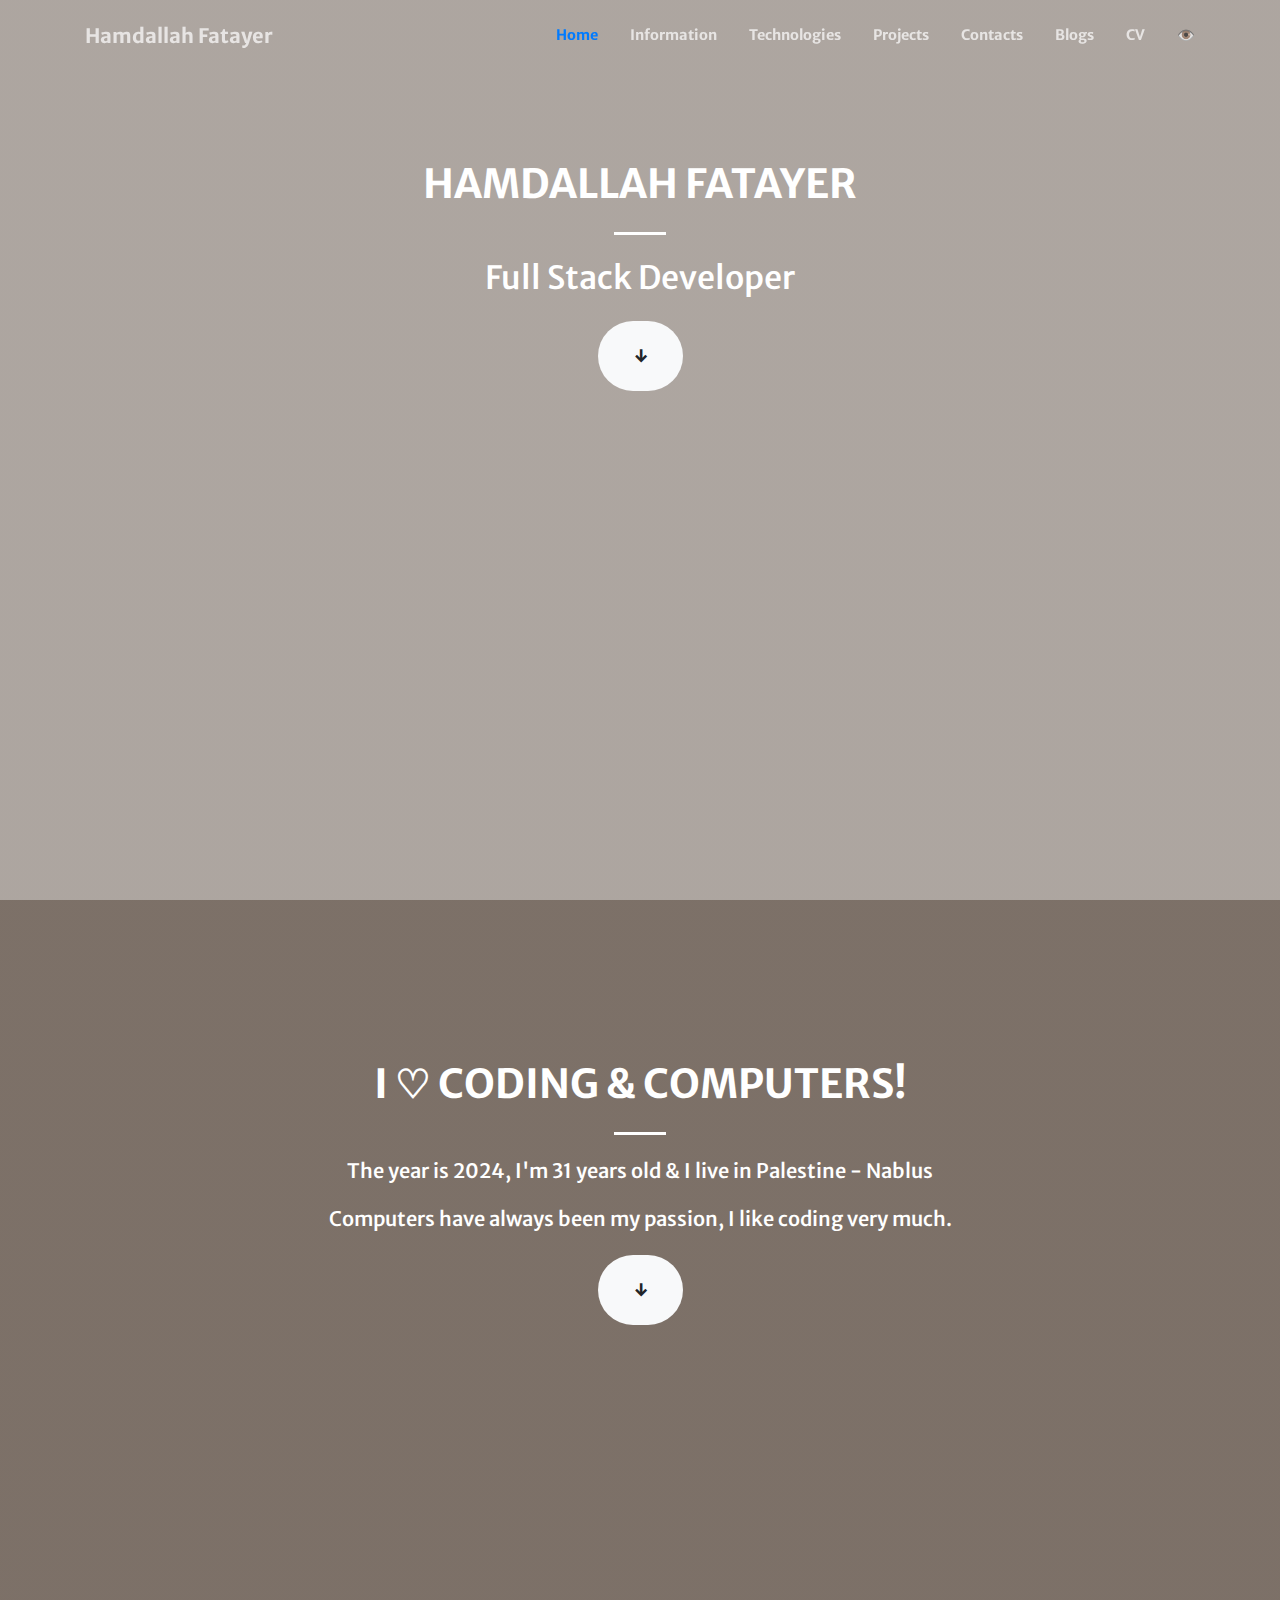
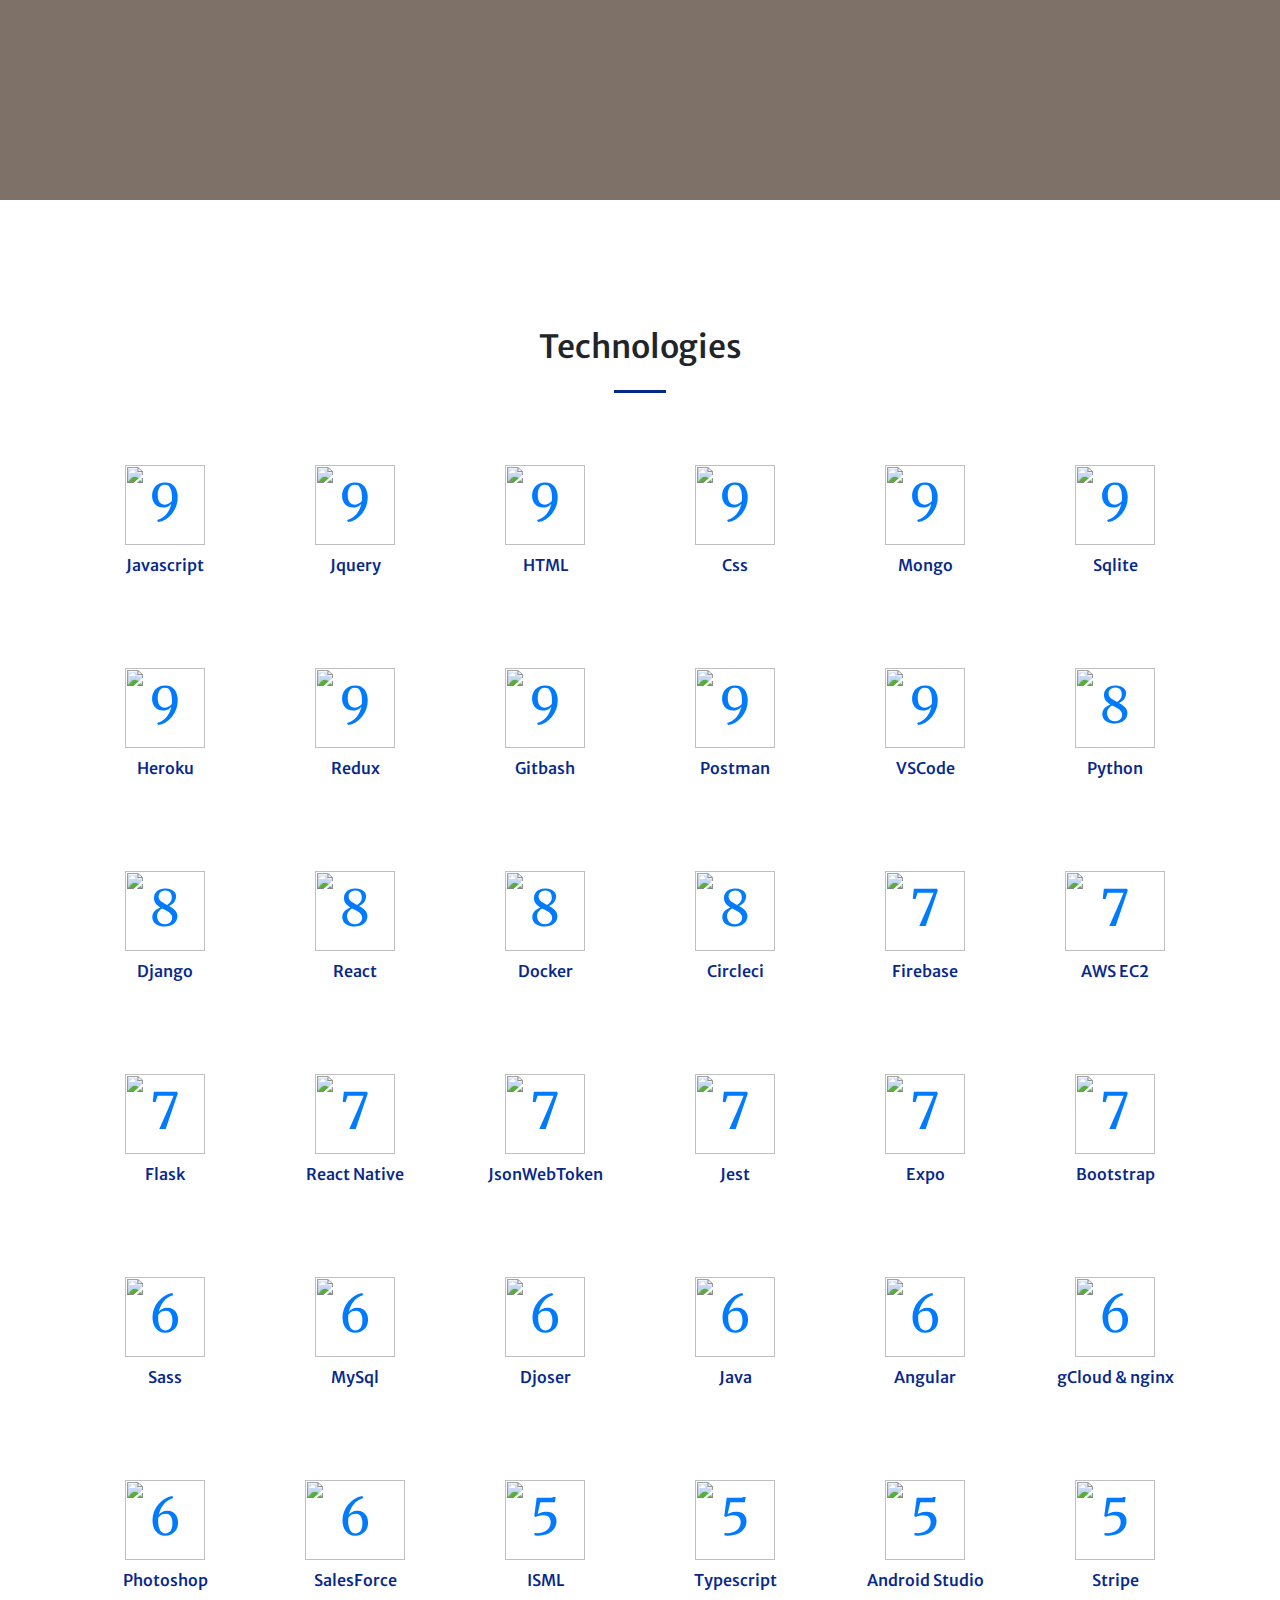
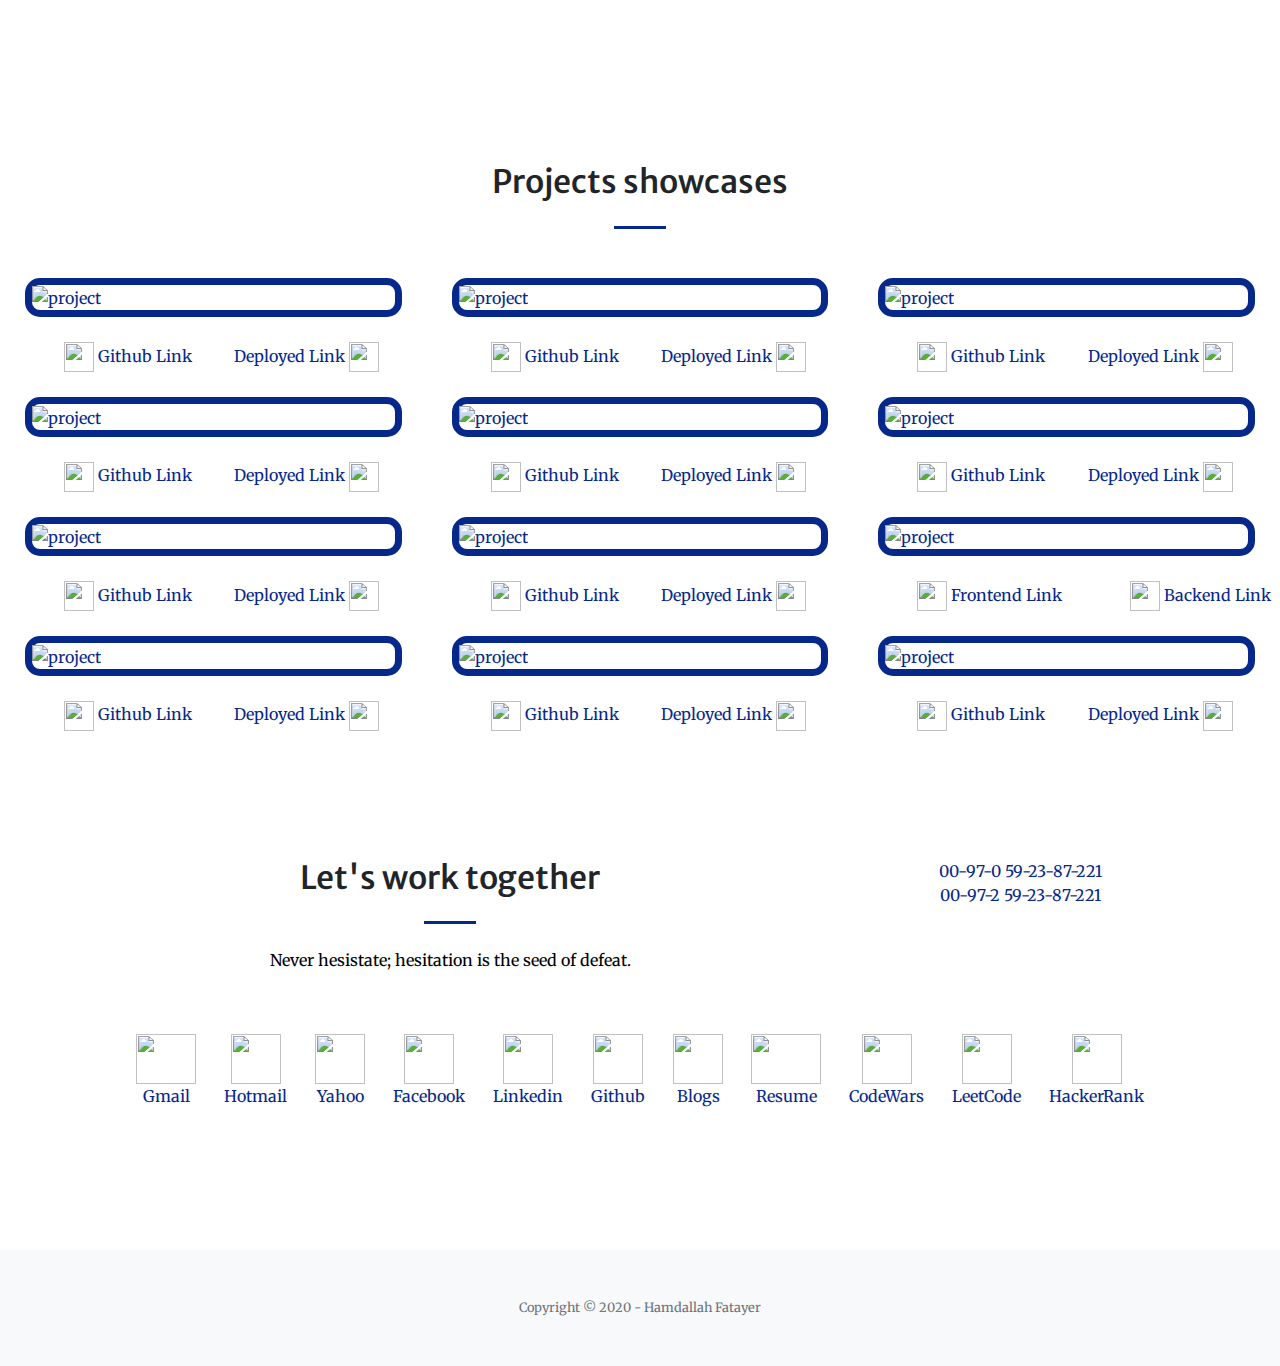
==== commit 90a8c6ee: "." ====
--- a/index.html
+++ b/index.html
@@ -34,14 +34,13 @@
                 <ul class="navbar-nav ml-auto my-2 my-lg-0">
                     <li class="nav-item"><a class="nav-link js-scroll-trigger" href="#home">Home</a></li>
                     <li class="nav-item"><a class="nav-link js-scroll-trigger" href="#information">Information</a></li>
-                    <li class="nav-item"><a class="nav-link js-scroll-trigger" href="#skills">Skills</a></li>
+                    <li class="nav-item"><a class="nav-link js-scroll-trigger" href="#technologies">Technologies</a>
+                    </li>
                     <li class="nav-item"><a class="nav-link js-scroll-trigger" href="#portfolio">Projects</a></li>
                     <li class="nav-item"><a class="nav-link js-scroll-trigger" href="#contacts">Contacts</a></li>
                     <li class="nav-item"><a class="nav-link js-scroll-trigger"
                             href="https://hamdallahfatayer.blogspot.com/" target="_blank">Blogs</a></li>
-                    <li class="nav-item"><a class="nav-link js-scroll-trigger"
-                            href="https://drive.google.com/file/d/1QhxyIwPO_ka_cgSjsZpjUd3bRYrobIJH/view?usp=sharing"
-                            target="_blank">CV</a></li>
+                    <li class="nav-item"><a class="nav-link js-scroll-trigger" href="ddd" target="_blank">CV</a></li>
                     <li class="nav-item"><a class="nav-link js-scroll-trigger" id='views'>👁</a></li>
                 </ul>
             </div>
@@ -75,15 +74,15 @@
                         Nablus</h5>
                     <h5 class="mb-4" style="color:white">Computers have always been my passion, I like coding very much.
                     </h5>
-                    <a class="btn btn-light btn-xl js-scroll-trigger" style="font-size: 20px" href="#skills">↓</a>
+                    <a class="btn btn-light btn-xl js-scroll-trigger" style="font-size: 20px" href="#technologies">↓</a>
                 </div>
             </div>
         </div>
     </header>
-    <!-- Skills-->
-    <section class="page-section" id="skills">
+    <!-- technologies-->
+    <section class="page-section" id="technologies">
         <div class="container">
-            <h2 class="text-center mt-0">Skills</h2>
+            <h2 class="text-center mt-0">Technologies</h2>
             <hr class="divider my-4" />
             <div class="row">
                 <div class="mt-5"
@@ -595,14 +594,9 @@
                 </div>
                 <div class="text-center" style="margin:14px;">
                     <a href="https://github.com/Hamdalla2" target="_blank"><img
-                            src="https://image.flaticon.com/icons/png/512/25/25231.png" width="50px"
-                            height="50px"></img></a>
+                            src="https://encrypted-tbn0.gstatic.com/images?q=tbn:ANd9GcSbqj9Ii13d6hx5a9kyLnC5A8A96LDSaSZv_w&s"
+                            width="50px" height="50px"></img></a>
                     <a class="d-block" href="https://github.com/Hamdalla2" target="_blank">Github</a>
-                </div>
-                <div class="text-center" style="margin:14px;">
-                    <a href="https://twitter.com/hamdalla2" target="_blank"><img src="https://i.imgur.com/f9UfHh0.png"
-                            width="60px" height="50px"></img></a>
-                    <a class="d-block" href="https://twitter.com/hamdalla2" target="_blank">Twitter</a>
                 </div>
                 <div class="text-center" style="margin:14px;">
                     <a href="https://hamdallahfatayer.blogspot.com/" target="_blank"><img
@@ -611,11 +605,9 @@
                     <a class="d-block" href="https://hamdallahfatayer.blogspot.com/" target="_blank">Blogs</a>
                 </div>
                 <div class="text-center" style="margin:14px;">
-                    <a href="https://drive.google.com/file/d/1QhxyIwPO_ka_cgSjsZpjUd3bRYrobIJH/view?usp=sharing"
-                        target="_blank"><img src="https://i.imgur.com/cAKFeys.png" width="70px" height="50px"></img></a>
-                    <a class="d-block"
-                        href="https://drive.google.com/file/d/1QhxyIwPO_ka_cgSjsZpjUd3bRYrobIJH/view?usp=sharing"
-                        target="_blank">Resume</a>
+                    <a href="ddd" target="_blank"><img src="https://i.imgur.com/cAKFeys.png" width="70px"
+                            height="50px"></img></a>
+                    <a class="d-block" href="ddd" target="_blank">Resume</a>
                 </div>
                 <div class="text-center" style="margin:14px;">
                     <a href="https://www.codewars.com/users/Hamdallah%20Fatayer" target="_blank"><img
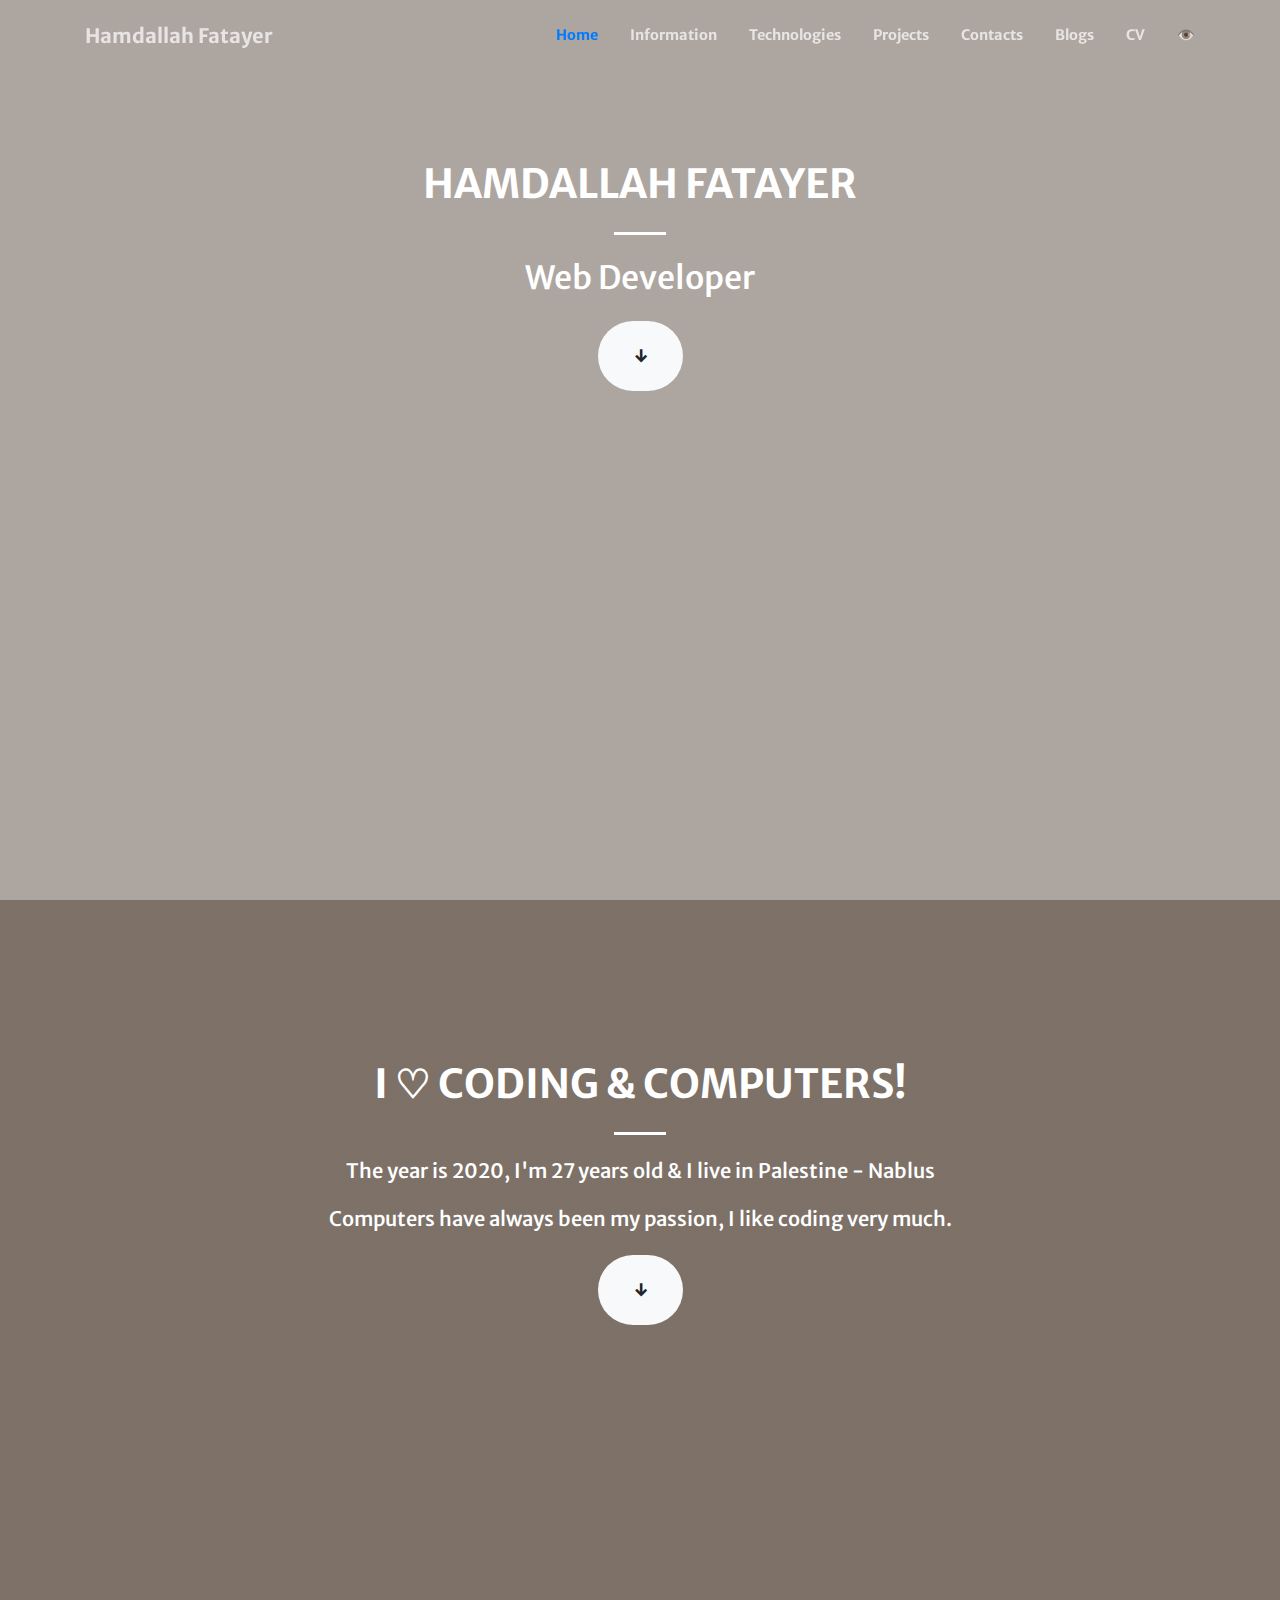
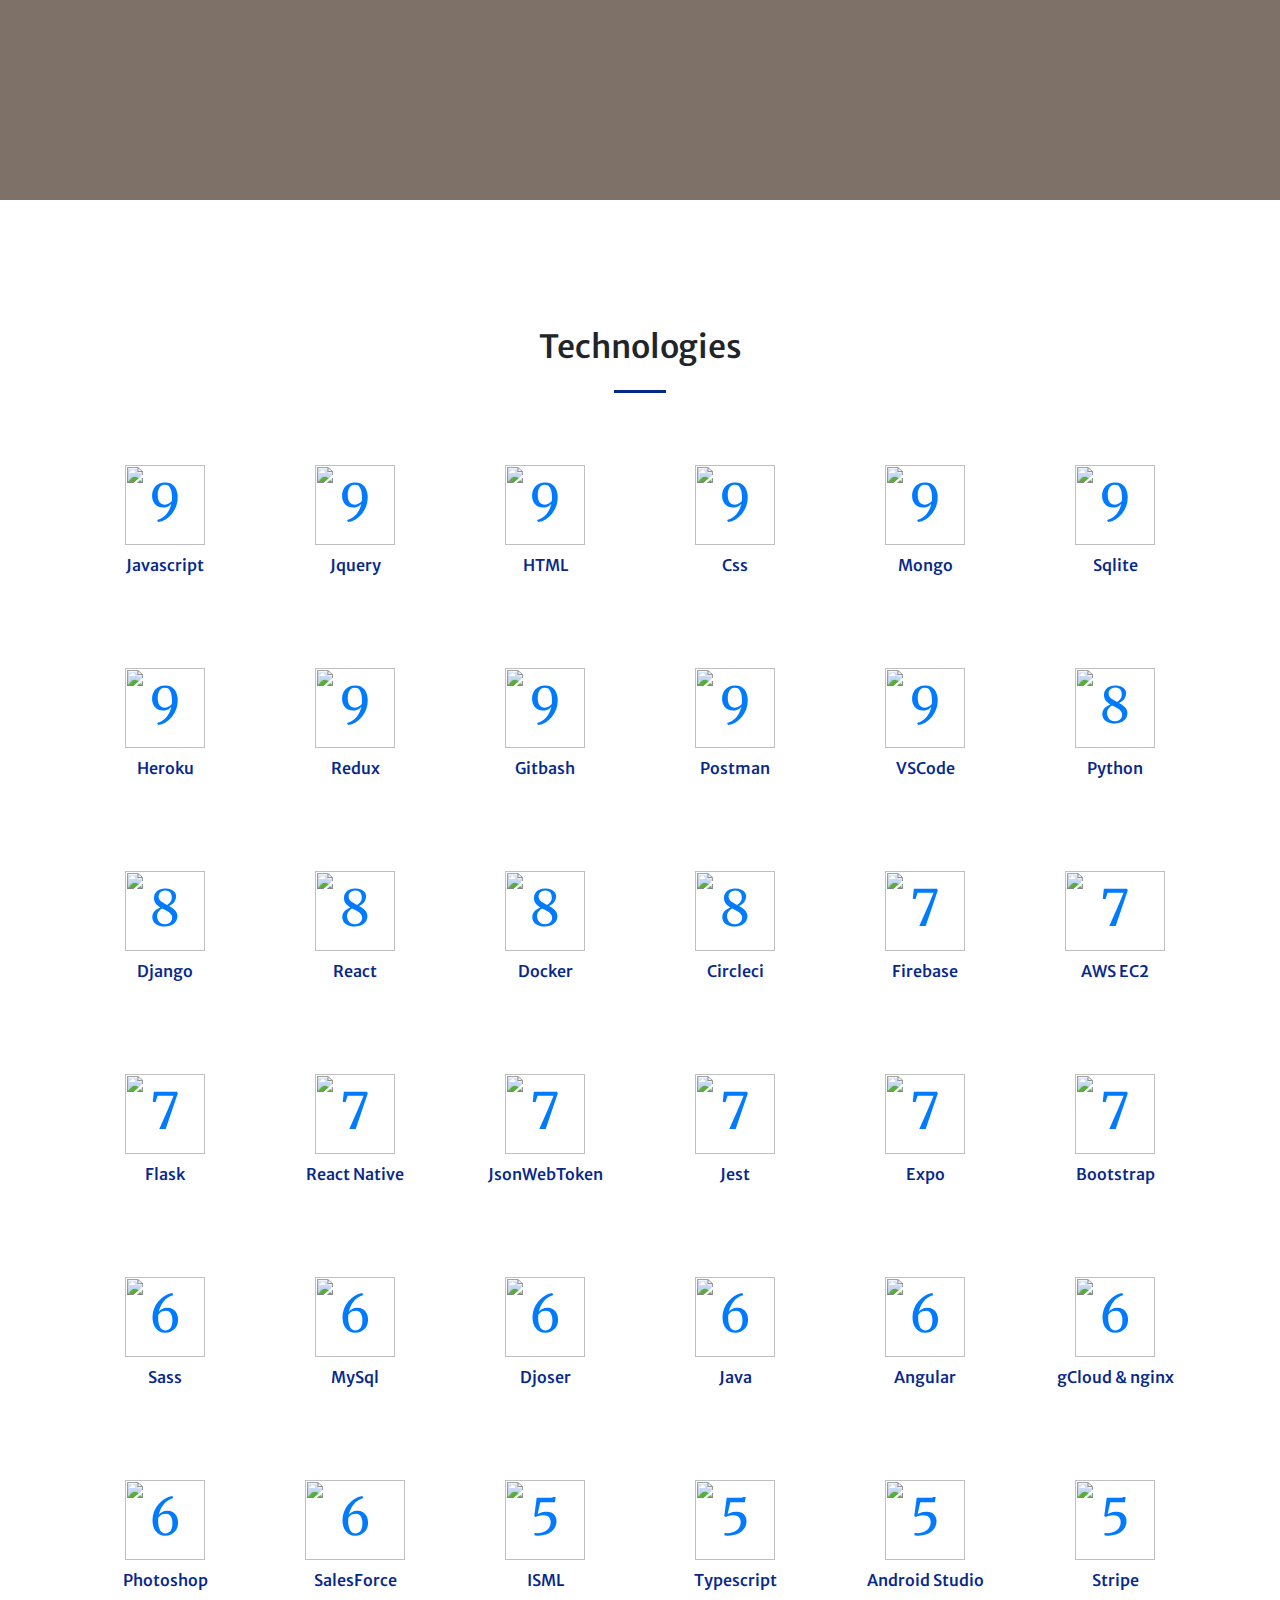
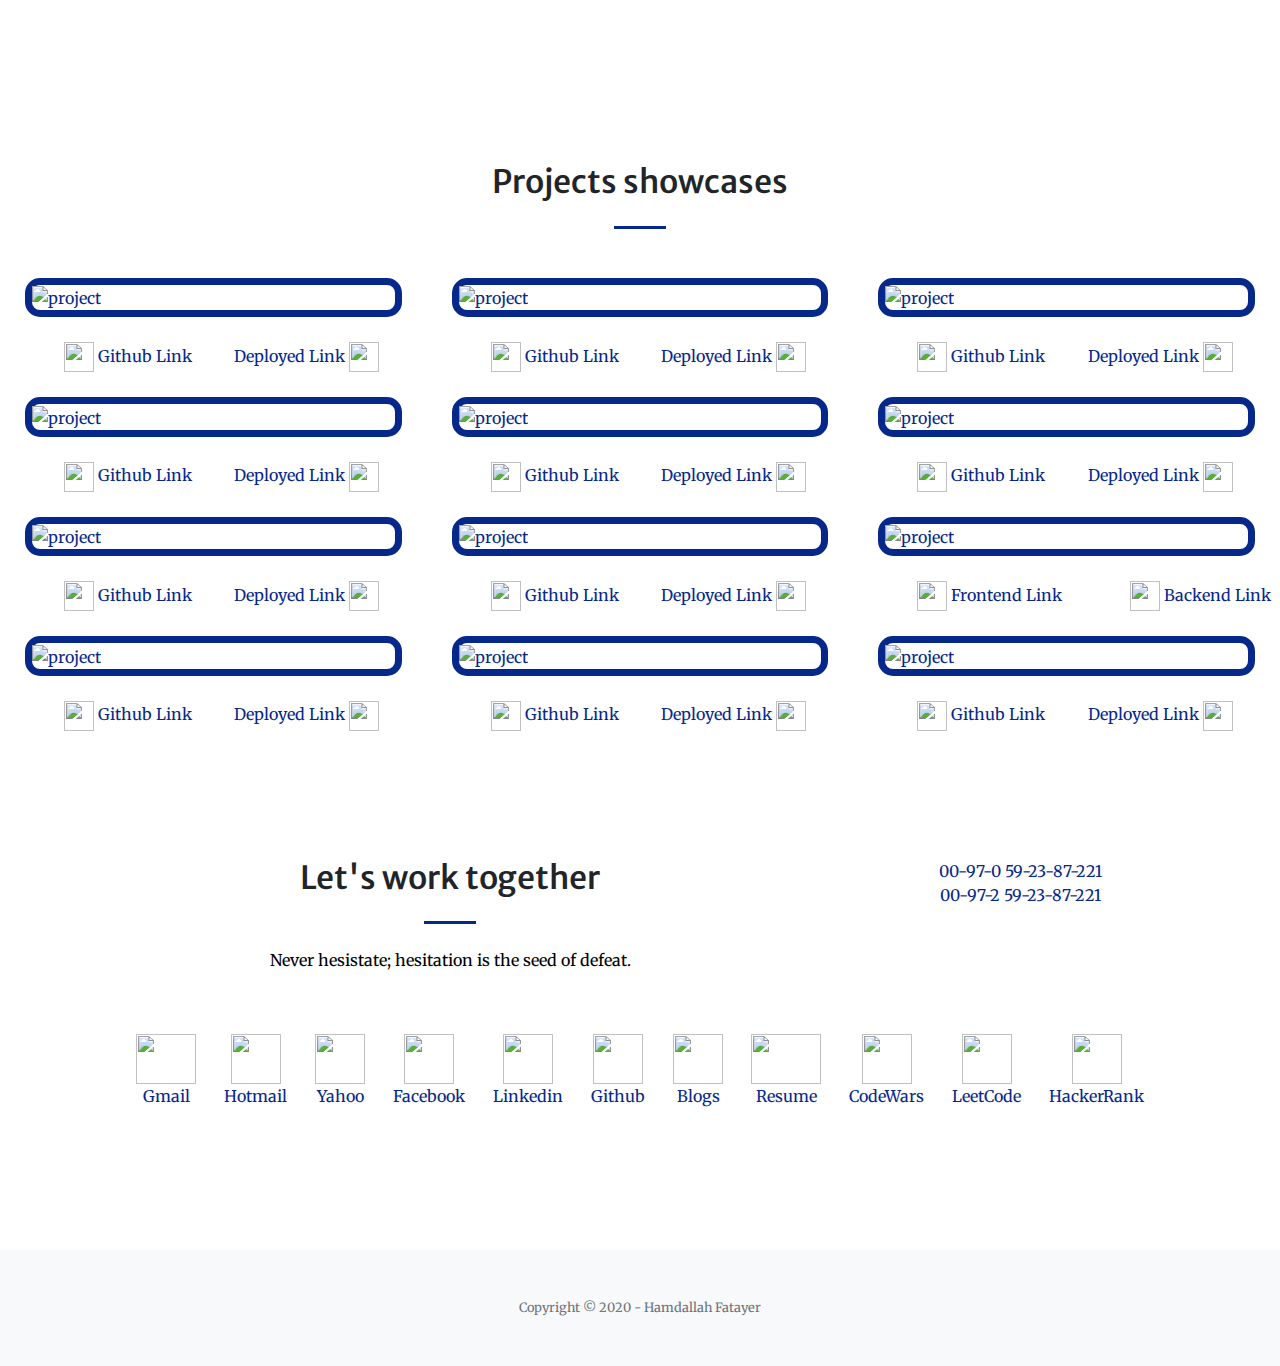
==== commit 30d36e3e: "." ====
--- a/index.html
+++ b/index.html
@@ -55,7 +55,7 @@
                     <hr class="divider light my-4" />
                 </div>
                 <div class="col-lg-8 align-self-baseline">
-                    <h2 class="mb-4" style="color:white">Full Stack Developer</h2>
+                    <h2 class="mb-4" style="color:white">Web Developer</h2>
                     <a class="btn btn-light btn-xl js-scroll-trigger" style="font-size: 20px" href="#information">↓</a>
                 </div>
             </div>
@@ -70,7 +70,7 @@
                     <hr class="divider light my-4" />
                 </div>
                 <div class="col-lg-8 align-self-baseline">
-                    <h5 class="mb-4" style="color:white">The year is 2024, I'm 31 years old & I live in Palestine -
+                    <h5 class="mb-4" style="color:white">The year is 2020, I'm 27 years old & I live in Palestine -
                         Nablus</h5>
                     <h5 class="mb-4" style="color:white">Computers have always been my passion, I like coding very much.
                     </h5>
@@ -236,8 +236,8 @@
                 </div>
                 <div class="mt-5"
                     style="margin:35px; display:flex; flex-flow:column; align-items:center; width:120px; height:120px;">
-                    <img class="flip-image" src="https://sass-lang.com/assets/img/styleguide/seal-color-aef0354c.png"
-                        width="80px" height="80px"></img>
+                    <img class="flip-image" src="https://avatars.githubusercontent.com/u/317889?s=280&v=4" width="80px"
+                        height="80px"></img>
                     <p class="rate">6</p>
                     <h3 class="h6 mb-2">Sass</h3>
                 </div>
